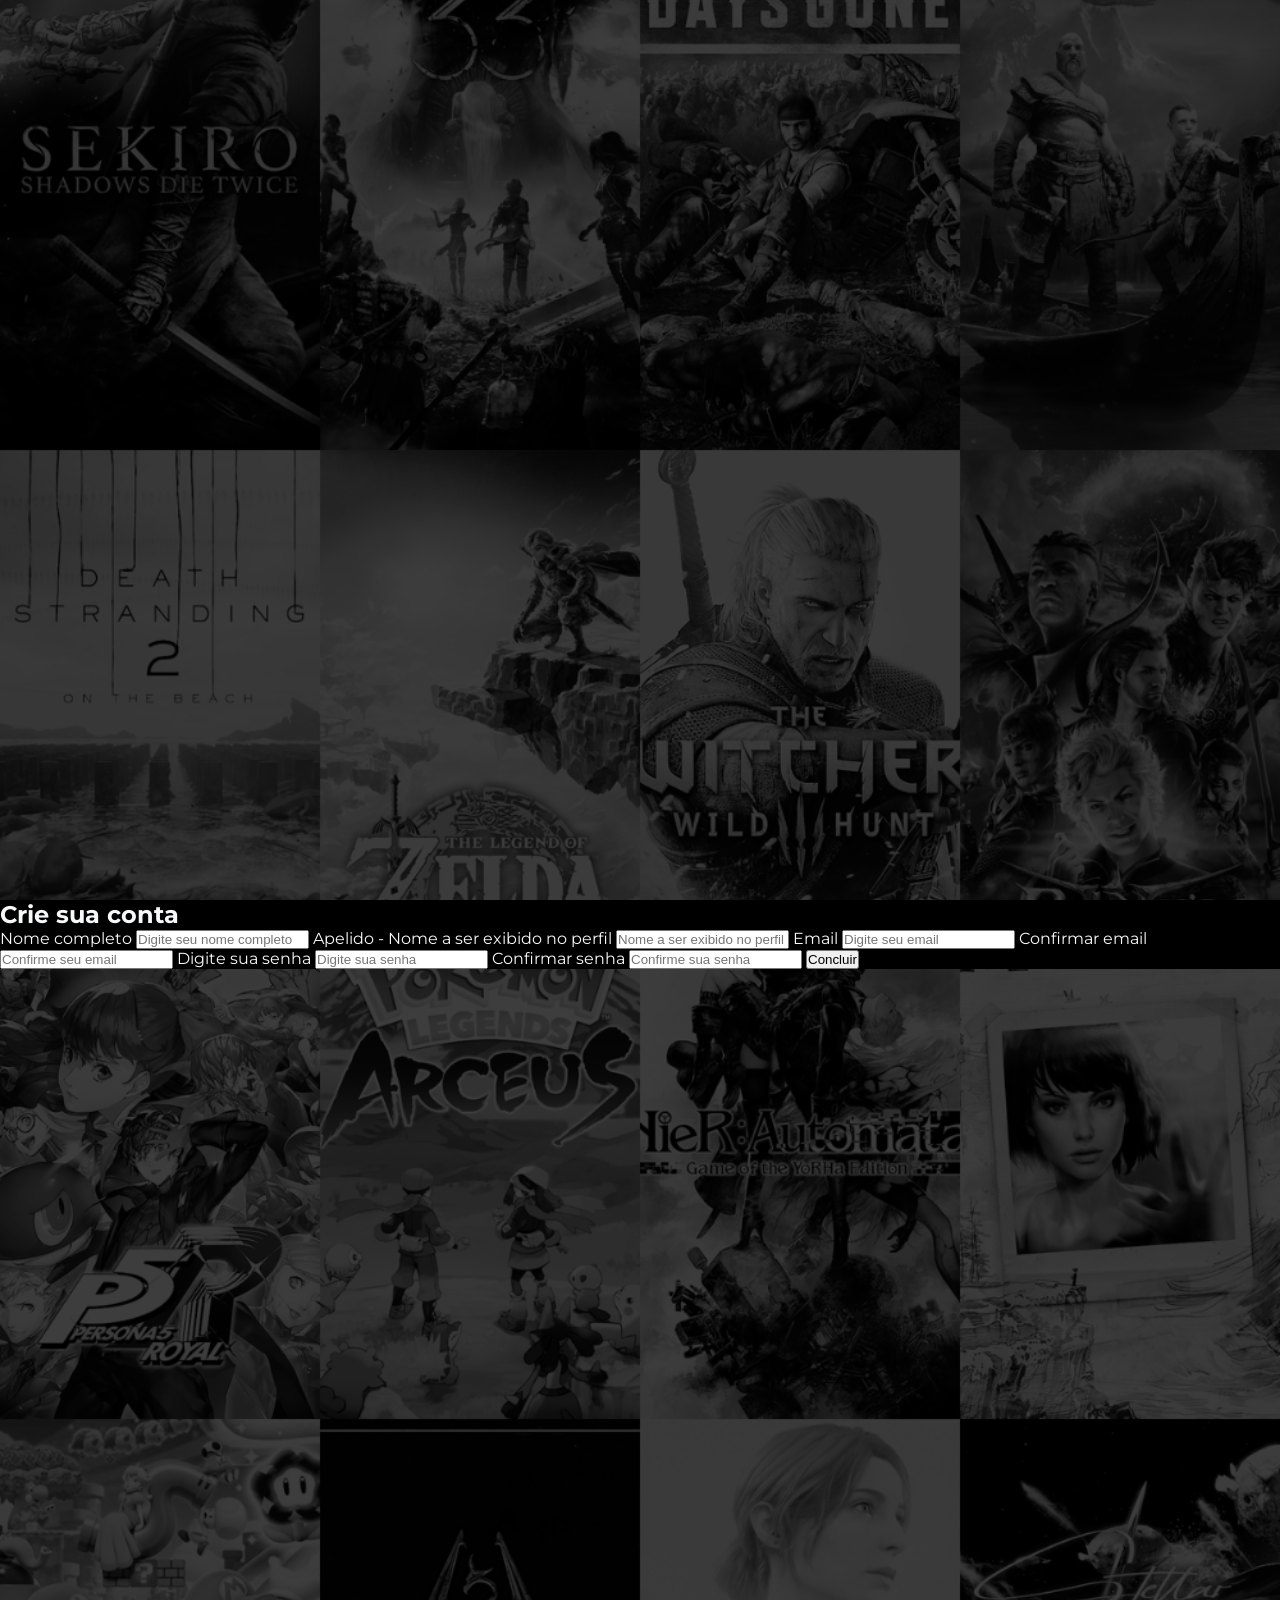
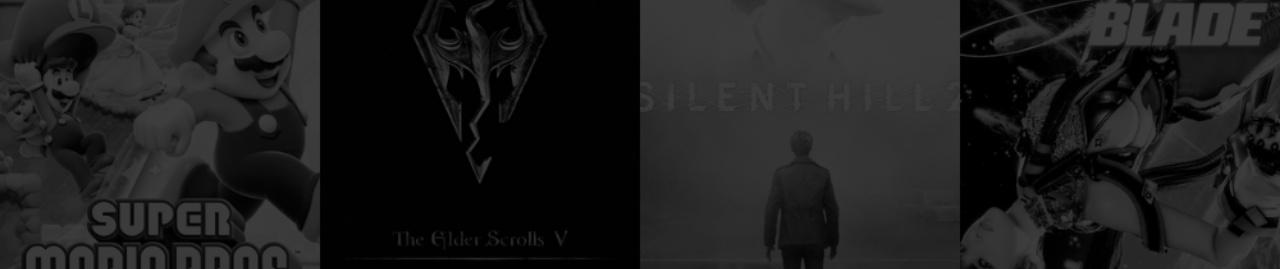
==== cadastro.html @ 802425b6 "Continuação do projeto: Foi criado a vinculação com a pagina de cadastro junto ao botão de criar con" ====
﻿<!DOCTYPE html>

<html lang="pt-br">
<head>
    <meta charset="utf-8" />
    <meta name="viewport" content="width=device-width, initial-scale=1.0" />
    <meta http-equiv="X-UA-Compatible" content="IE=edge" />
    <title>Cadastro:</title>
    <link rel="stylesheet" href="style.css" />
</head>
<body>
    <header>

    </header>
    <main class="cadastro">
        <div class="login_img login_img--left"></div>
        <section class="cadastro_inicio">
            <h1 class="cadastro_titulo">Crie sua conta</h1>
            <form action="" method="post">
                <div class="formulario">
                    <label for="nome">Nome completo</label>
                    <input type="text" id="nome" name="nome" autocomplete="name" class="formulario_criar" placeholder="Digite seu nome completo" required/>
                    <label for="apelido">Apelido - Nome a ser exibido no perfil</label>
                    <input type="text" id="apelido" name="apelido" autocomplete="nickname" class="formulario_criar" placeholder="Nome a ser exibido no perfil" required />
                    <label for="email">Email</label>
                    <input type="email" id="email" name="email" autocomplete="email" class="formulario_criar" placeholder="Digite seu email" required/>
                    <label for="confirmar_email">Confirmar email</label>
                    <input type="email" id="confirmar_email" name="confirmar_email" autocomplete="off" class="formulario_criar" placeholder="Confirme seu email" required/>
                    <label for="senha">Digite sua senha</label>
                    <input type="password" id="senha" name="senha" autocomplete="new-password" class="formulario_criar" placeholder="Digite sua senha" required/>
                    <label for="confirmar_senha">Confirmar senha</label>
                    <input type="password" id="confirmar_senha" name="confirmar_senha" autocomplete="off" class="formulario_criar" placeholder="Confirme sua senha" required/>
                    <button type="submit" class="formulario_criar_botao">Concluir</button>
                </div>
            </form>
        </section>
        <div class="login_img login_img--right"></div>
    </main>
    <footer>

    </footer>
</body>
</html>
---- style.css ----
﻿@import url('https://fonts.googleapis.com/css2?family=Audiowide&family=Montserrat:wght@400;600&display=swap');

:root {
    /* CORES DO SITE */
    --cor-fundo: #000000;
    --cor-primaria-botoes-links: #007BFF;
    --cor-secundaria-hover-bordas: #00CFFF;
    --cor-texto-principal: #F8F9FA;
    --cor-texto-secundaria: #A0A0A0;
    --cor-alerta: #E63946;
    --cor-sucesso: #2ECC71;

    /* FONTES DO SITE */
    --font-primaria-titulos: 'Audiowide',sans-serif;
    --font-secundaria-textos: 'Montserrat', sans-serif;
}

* {
    margin: 0;
    padding: 0;
    box-sizing: border-box;
}

body {
    background-color: var(--cor-fundo);
    color: var(--cor-texto-principal);
    height: 100vh;
    display: flex;
    flex-direction: column;
    overflow-x: hidden;
    overflow-y: scroll;
    font-family: var(--font-secundaria-textos);
}

.login {
    display:grid;
    grid-template-columns: 22% 1fr 22%; /*Laterais fixas com tamanho definido e o meio 1fr ele pega a fração de espaço que eu tenho disponivel*/
    height: 100vh;
    align-items: center;
    position: relative
}

.login_inicio {
    grid-column: 2; /*Deixa no meio*/
    display: flex;
    flex-direction: column;
    gap: 28px;
    text-align:center;
    z-index: 10; /*Deixar na frente das imagens*/
}

.login_titulo {
    font-family: var(--font-primaria-titulos);
    color: var(--cor-texto-principal);
    font-size: 2.5rem;
}

.login_acessar {
    font-family: var(--font-primaria-titulos);
    display: flex;
    flex-direction: column;
    justify-content: space-between;
    align-items: center;
    gap: 32px;
}

.login_acessar_subtitulo {
    font-family: var(--font-primaria-titulos);
    font-weight: 400;
    font-size: 1.5rem;
}

.login_acesso_entrar {
    font-family: var(--font-secundaria-textos);
    background-color: var(--cor-fundo);
    color: var(--cor-texto-principal);
    display: flex;
    justify-content: center;
    gap: 16px;
    align-items: center;
    border: 2px solid var(--cor-primaria-botoes-links);
    width: 20%;
    text-align: center;
    border-radius: 2px;
    font-size: 1rem;
    font-weight: 500px;
    padding: 10.5px 0;
    text-decoration: none;
    cursor: text;
}

.login_acesso_entrar::placeholder {
    color: var(--cor-texto-principal);
    opacity: 1;
    font-family: var(--font-secundaria-textos);
    font-weight: 500px;
}

.login_acesso_entrar:focus {
    outline: none; /* Remover o contorno branco quando selecionado */
    border-color: var(--cor-secundaria-hover-bordas); /* Escolha nova cor de borda */
    box-shadow: 0 0 6px rgba(0, 207, 255, 0.4);
    transition: 0.2 ease;
}

.login_acesso_confirmar {
    font-family: var(--font-secundaria-textos);
    background-color: var(--cor-fundo);
    color: var(--cor-texto-principal);
    border: 1px solid var(--cor-primaria-botoes-links);
    border-radius: 2px;
    width: 10%;
    text-align: center;
    font-size: 1rem;
    font-weight: 500;
    padding: 5.5px 0;
    text-decoration: none;
    transition: all 0.3s ease;
    cursor: pointer;
}

.login_acesso_confirmar:hover {
    filter: brightness(1.15); /*Altera o brilho do elemento acima de 1 fica mais claro, abaixo mais escuro */
    transform: scale(1.03); /*Aumenta ou diminui o tamanho do elemento */
    box-shadow: 0 0 8px rgba(0, 207, 255, 0.4); /*Adiciona uma sombra ao redor do elemento - desloc X desloc Y desfoque cor */
}

.login_acesso_confirmar:active {
    transform: scale(0.95); /*Reduz o tamanho do elemento ao clicar */
    filter: brightness(1.25); /*Aumenta o brilho do elemento ao clicar */
    transition: transform 0.1s ease, filter 0.1s ease; /*Definindo a transição dos elementos acima (transform e filter)*/
}

.criar_conta {
    display: flex;
    justify-content: center;
    align-items: center;
    gap: 15px;
    margin-top: 20px;
}

.criar_login {
    font-family: var(--font-secundaria-textos);
    background-color: var(--cor-fundo);
    color: var(--cor-texto-principal);
    border: 2px solid var(--cor-primaria-botoes-links);
    border-radius: 2px;
    width: 20%;
    text-align: center;
    font-size: 1rem;
    font-weight: 500px;
    padding: 10.5px 0;
    text-decoration: none;
    transition: 0.3s;
    cursor: pointer;
}

.criar_login:hover {
    filter: brightness(1.15);
    transform: scale(1.03);
    box-shadow: 0 0 8px rgba(0, 207, 255, 0.4);
}

.criar_login:active {
    transform: scale(0.95); /* Reduz o tamanho do elemento ao clicar */
    filter: brightness(1.25); /* Aumenta o brilho do elemento ao clicar */
    transition: transform 0.1s ease, filter 0.1s ease; /* Definindo a transição dos elementos acima (transform e filter) */
}

.logo_img {
    grid-column: 2;
    width: 120px;
    margin: 0 auto;
    display: block;
    z-index: 10;
}

.login_img {
    width: 100%;
    height: 100vh;
    background-size: cover; /* Cobre todo o espaço disponivel sem distorcer (Pode cortar pedaço se necessario */
    background-position: center; /* Centraliza a imagem */
    background-repeat: no-repeat; /* Nao repete a imagem */
    position: relative; /* Ncessario para que overlay funcione corretamente */
}

.login_img::after {
    content: ""; /* Cria um elemento vazio */
    position: absolute; /* Posiciona a camada acima da div */
    inset: 0; /* Define que é para colar a camada nos quatro cantos da imagem */
    background-color: rgba(0,0,0,0.75); 
    pointer-events: none; /* Permite que cliques passem através da camada */
    
}

.login_img--right {
    background-image: url("assets/img/ImagemDireita.png"); /* Quando usado div ao inves de img, indica a imagem aqui */
}

.login_img--left {
    background-image: url("assets/img/ImagemEsquerda.png"); /* Quando usado div ao inves de img, indica a imagem aqui */
}
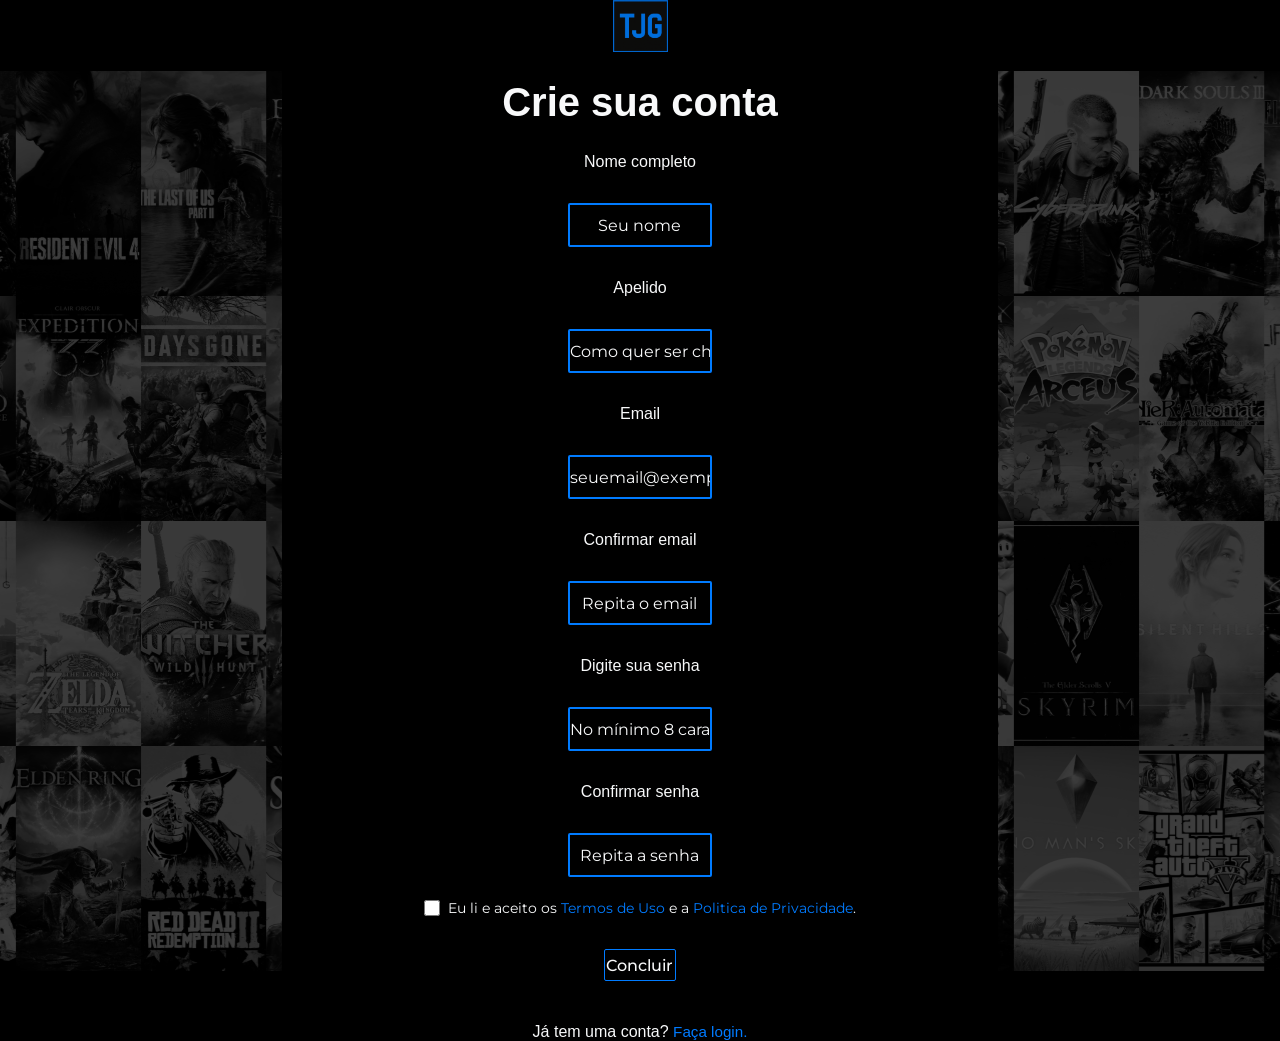
==== commit 4602e99b: "Continuação do projeto: Criação dos campos no CSS para o cadastro / Alteração do texto nos placehold" ====
--- a/cadastro.html
+++ b/cadastro.html
@@ -5,8 +5,9 @@
     <meta charset="utf-8" />
     <meta name="viewport" content="width=device-width, initial-scale=1.0" />
     <meta http-equiv="X-UA-Compatible" content="IE=edge" />
-    <title>Cadastro:</title>
+    <title>Cadastro</title>
     <link rel="stylesheet" href="style.css" />
+    <link rel="icon" type="image/png" href="assets/img/logo_favicon.png"/>
 </head>
 <body>
     <header>
@@ -15,22 +16,30 @@
     <main class="cadastro">
         <div class="login_img login_img--left"></div>
         <section class="cadastro_inicio">
+            <img class="logo_img_formulario" src="assets/img/Teste novo logo.png" alt="TamoJuntoGames" />
             <h1 class="cadastro_titulo">Crie sua conta</h1>
             <form action="" method="post">
                 <div class="formulario">
                     <label for="nome">Nome completo</label>
-                    <input type="text" id="nome" name="nome" autocomplete="name" class="formulario_criar" placeholder="Digite seu nome completo" required/>
-                    <label for="apelido">Apelido - Nome a ser exibido no perfil</label>
-                    <input type="text" id="apelido" name="apelido" autocomplete="nickname" class="formulario_criar" placeholder="Nome a ser exibido no perfil" required />
+                    <input type="text" id="nome" name="nome" autocomplete="name" class="formulario_criar" placeholder="Seu nome" required/>
+                    <label for="apelido">Apelido</label>
+                    <input type="text" id="apelido" name="apelido" autocomplete="nickname" class="formulario_criar" placeholder="Como quer ser chamado" required />
                     <label for="email">Email</label>
-                    <input type="email" id="email" name="email" autocomplete="email" class="formulario_criar" placeholder="Digite seu email" required/>
+                    <input type="email" id="email" name="email" autocomplete="email" class="formulario_criar" placeholder="seuemail@exemplo.com" required/>
                     <label for="confirmar_email">Confirmar email</label>
-                    <input type="email" id="confirmar_email" name="confirmar_email" autocomplete="off" class="formulario_criar" placeholder="Confirme seu email" required/>
+                    <input type="email" id="confirmar_email" name="confirmar_email" autocomplete="off" class="formulario_criar" placeholder="Repita o email" required/>
                     <label for="senha">Digite sua senha</label>
-                    <input type="password" id="senha" name="senha" autocomplete="new-password" class="formulario_criar" placeholder="Digite sua senha" required/>
+                    <input type="password" id="senha" name="senha" autocomplete="new-password" class="formulario_criar" placeholder="No mínimo 8 caracteres" required/>
                     <label for="confirmar_senha">Confirmar senha</label>
-                    <input type="password" id="confirmar_senha" name="confirmar_senha" autocomplete="off" class="formulario_criar" placeholder="Confirme sua senha" required/>
+                    <input type="password" id="confirmar_senha" name="confirmar_senha" autocomplete="off" class="formulario_criar" placeholder="Repita a senha" required/>
+                    <div class="termos">
+                        <input type="checkbox" id="aceito" name="aceito" required>
+                        <label for="aceito">Eu li e aceito os <a href="#">Termos de Uso</a> e a <a href="#">Politica de Privacidade</a>.</label>
+                    </div>
                     <button type="submit" class="formulario_criar_botao">Concluir</button>
+                    <p class="ret_login">
+                        Já tem uma conta? <a href="index.html">Faça login.</a>
+                    </p>
                 </div>
             </form>
         </section>
--- a/style.css
+++ b/style.css
@@ -46,6 +46,7 @@
     flex-direction: column;
     gap: 28px;
     text-align:center;
+    position: relative;
     z-index: 10; /*Deixar na frente das imagens*/
 }
 
@@ -167,9 +168,112 @@
     transition: transform 0.1s ease, filter 0.1s ease; /* Definindo a transição dos elementos acima (transform e filter) */
 }
 
+.cadastro {
+    display:grid;
+    grid-template-columns: 22% 1fr 22%; /*Laterais fixas com tamanho definido e o meio 1fr ele pega a fração de espaço que eu tenho disponivel*/
+    height: 100vh;
+    align-items: center;
+    position: relative
+}
+
+.cadastro_inicio {
+    grid-column: 2; /*Deixa no meio*/
+    display: flex;
+    flex-direction: column;
+    gap: 28px;
+    text-align:center;
+    position: relative;
+    z-index: 10; /*Deixar na frente das imagens*/
+}
+
+.cadastro_titulo {
+    font-family: var(--font-primaria-titulos);
+    color: var(--cor-texto-principal);
+    font-size: 2.5rem;
+}
+
+.formulario {
+    font-family: var(--font-primaria-titulos);
+    display: flex;
+    flex-direction: column;
+    justify-content: space-between;
+    align-items: center;
+    gap: 32px;
+}
+
+.formulario_criar {
+    font-family: var(--font-secundaria-textos);
+    background-color: var(--cor-fundo);
+    color: var(--cor-texto-principal);
+    display: flex;
+    justify-content: center;
+    gap: 16px;
+    align-items: center;
+    border: 2px solid var(--cor-primaria-botoes-links);
+    width: 20%;
+    text-align: center;
+    border-radius: 2px;
+    font-size: 1rem;
+    font-weight: 500px;
+    padding: 10.5px 0;
+    text-decoration: none;
+    cursor: text;
+}
+
+.formulario_criar::placeholder {
+    color: var(--cor-texto-principal);
+    opacity: 1;
+    font-family: var(--font-secundaria-textos);
+    font-weight: 500px;
+}
+
+.formulario_criar:focus {
+    outline: none; /* Remover o contorno branco quando selecionado */
+    border-color: var(--cor-secundaria-hover-bordas); /* Escolha nova cor de borda */
+    box-shadow: 0 0 6px rgba(0, 207, 255, 0.4);
+    transition: 0.2 ease;
+}
+
+.formulario_criar_botao {
+    font-family: var(--font-secundaria-textos);
+    background-color: var(--cor-fundo);
+    color: var(--cor-texto-principal);
+    border: 1px solid var(--cor-primaria-botoes-links);
+    border-radius: 2px;
+    width: 10%;
+    text-align: center;
+    font-size: 1rem;
+    font-weight: 500;
+    padding: 5.5px 0;
+    text-decoration: none;
+    transition: all 0.3s ease;
+    cursor: pointer;
+}
+
+.formulario_criar_botao:hover {
+    filter: brightness(1.15); /*Altera o brilho do elemento acima de 1 fica mais claro, abaixo mais escuro */
+    transform: scale(1.03); /*Aumenta ou diminui o tamanho do elemento */
+    box-shadow: 0 0 8px rgba(0, 207, 255, 0.4); /*Adiciona uma sombra ao redor do elemento - desloc X desloc Y desfoque cor */
+}
+
+.formulario_criar_botao:active {
+    transform: scale(0.95); /*Reduz o tamanho do elemento ao clicar */
+    filter: brightness(1.25); /*Aumenta o brilho do elemento ao clicar */
+    transition: transform 0.1s ease, filter 0.1s ease; /*Definindo a transição dos elementos acima (transform e filter)*/
+}
+
+
 .logo_img {
     grid-column: 2;
     width: 120px;
+    margin: 0 auto;
+    display: block;
+    z-index: 10;
+}
+
+.logo_img_formulario {
+    grid-column: 2;
+    width: 55px;
     margin: 0 auto;
     display: block;
     z-index: 10;
@@ -182,6 +286,7 @@
     background-position: center; /* Centraliza a imagem */
     background-repeat: no-repeat; /* Nao repete a imagem */
     position: relative; /* Ncessario para que overlay funcione corretamente */
+    z-index: 0;
 }
 
 .login_img::after {
@@ -199,4 +304,52 @@
 
 .login_img--left {
     background-image: url("assets/img/ImagemEsquerda.png"); /* Quando usado div ao inves de img, indica a imagem aqui */
-}+}
+
+.termos {
+    display: flex;
+    align-items: center;
+    justify-content: center;
+    gap: 8px;
+    font-size: 0.9rem;
+    margin-top: -10px;
+}
+
+.termos input[type="checkbox"] {
+    accent-color: var(--cor-primaria-botoes-links);
+    width: 16px;
+    height: 16px;
+    cursor: pointer;
+}
+
+.termos a {
+    color: var(--cor-primaria-botoes-links);
+    text-decoration: none;
+}
+
+.termos a:hover {
+    text-decoration: underline;
+    color: var(--cor-secundaria-hover-bordas);
+}
+
+.termos label {
+    font-family: var(--font-secundaria-textos);
+    color: var(--cor-texto-principal);
+}
+
+.ret_login {
+    margin-top: 10px;
+    text-align: center;
+}
+
+.ret_login a {
+    color: var(--cor-primaria-botoes-links);
+    text-decoration: none;
+    font-size: 0.95rem;
+    font-weight: 500;
+}
+
+.ret_login a:hover {
+    text-decoration: underline;
+    color: var(--cor-secundaria-hover-bordas);
+}
